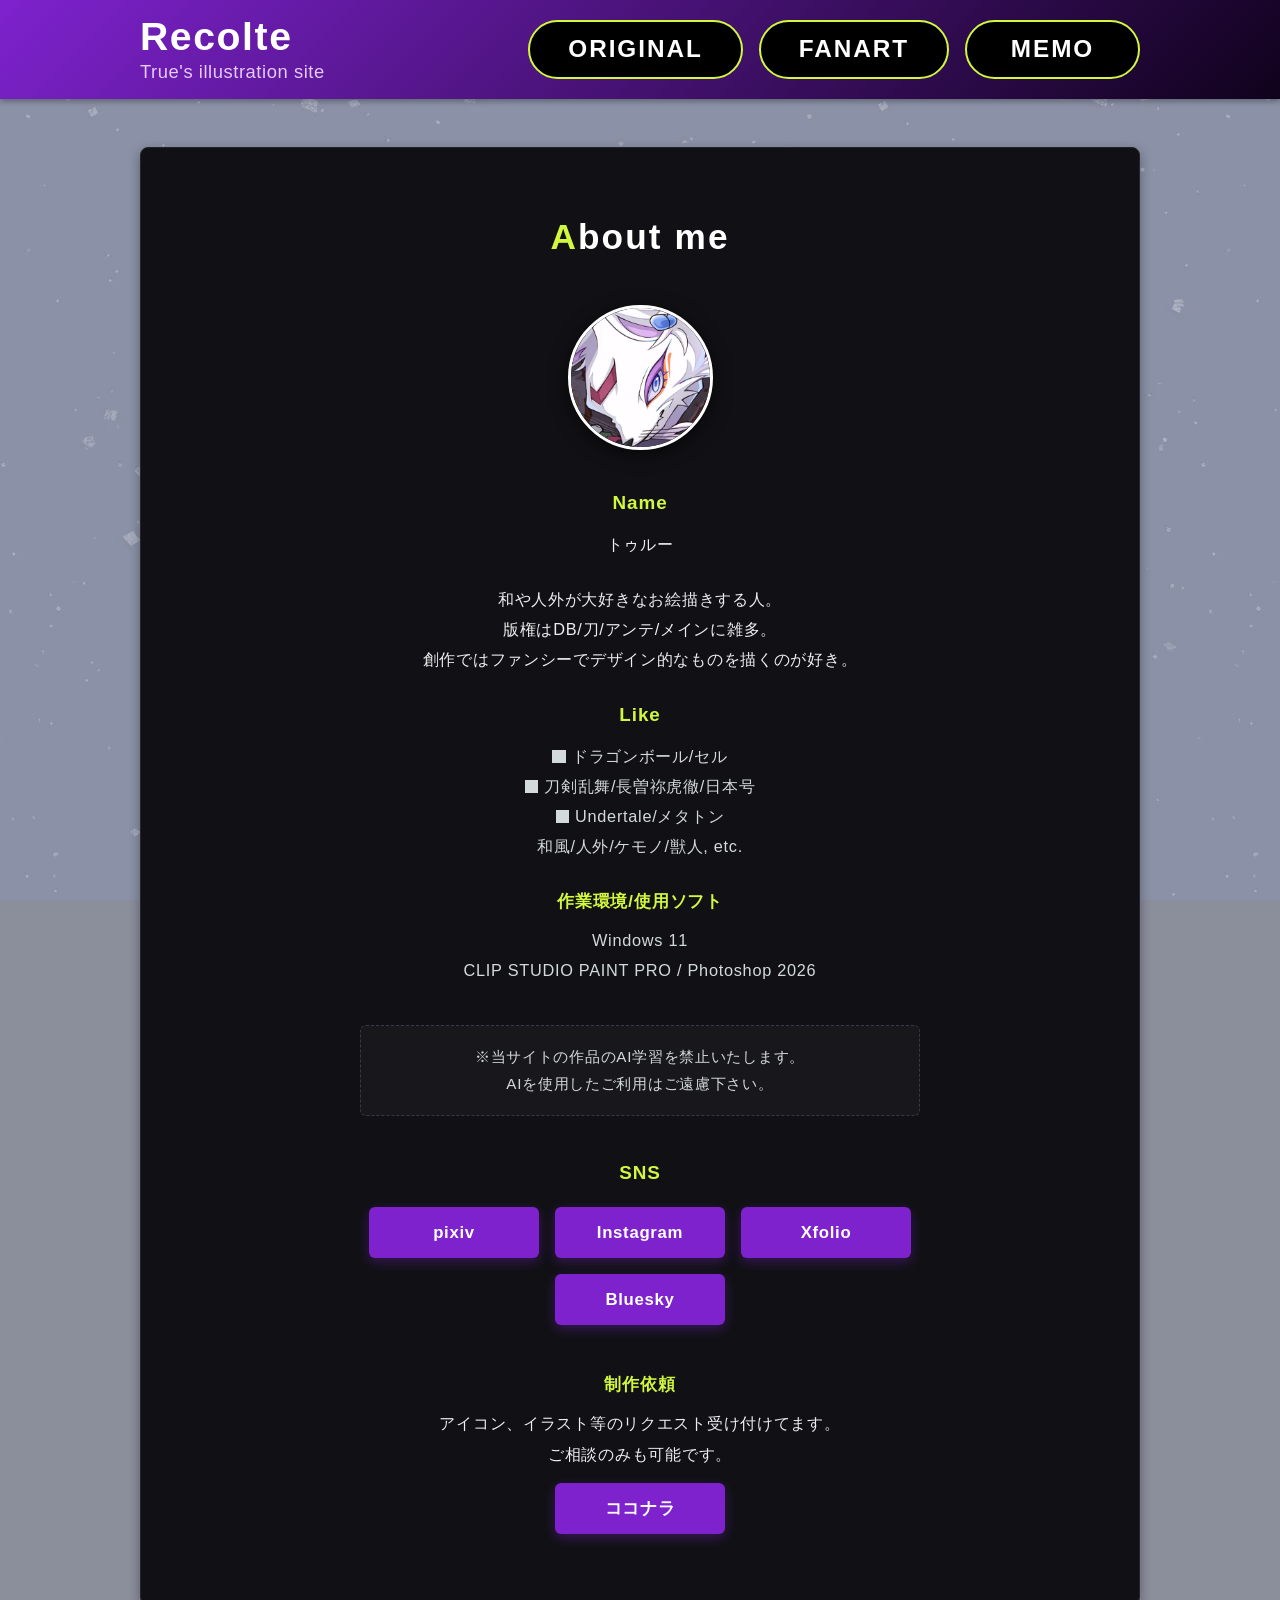
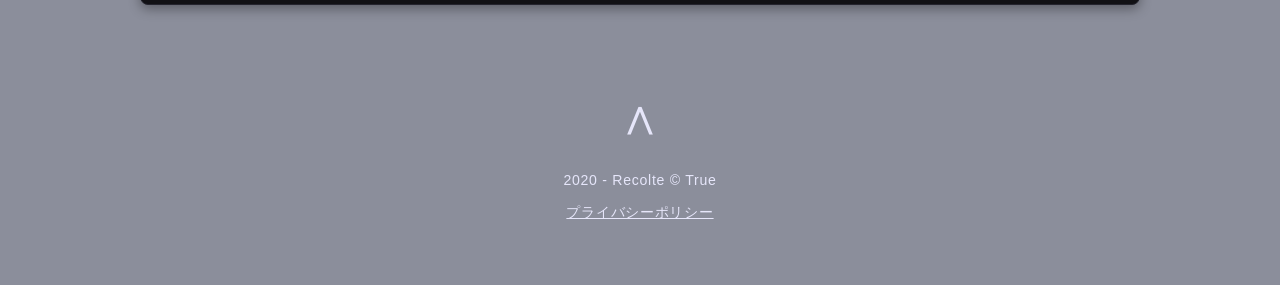
==== about.html @ a6cd08b2 "ebP画像に差し替えなど" ====
<!DOCTYPE html>
<html lang="ja">
<head>
  <meta charset="UTF-8">
  <meta name="viewport" content="width=device-width, initial-scale=1.0">
  <title>About me - Recolte</title>

  <!-- 検索避け・クローラー完全遮断タグ -->
  <meta name="robots" content="noindex, nofollow, noarchive">
  <meta name="googlebot" content="noindex, nofollow, noarchive">

  <!-- ファビコン設定：互換性維持のためPNGを保持 -->
  <link rel="icon" href="images/favicon.png" type="image/png">
  <link rel="apple-touch-icon" href="images/apple-touch-icon.png">

  <style>
    /* --- 基本設定（index.htmlと完全同一） --- */
    :root {
      --board-width: 1040px;     /* 黒いボードの横幅を1040pxに統一 */
      --bg-board: #111115;       /* メインの黒いボード背景 */
      --border-color: #24242e;   /* 境界線の色 */
      --accent-green: #d2f83d;   /* 見出し・ボタンのアクセント黄緑 */
      --accent-cyan: #38bdf8;    /* 拍手ボタンの水色 */
      --text-main: #eeeeee;
      --text-sub: #d4d9dc;       /* 灰色の文字色 */
      --badge-bg: #565568;
      
      --btn-gray: #565568;
      --btn-purple: #7e22ce;
      --btn-purple-hover: #9333ea;
      --neon-pink: #ff2bd6;
    }

    * {
      box-sizing: border-box;
      margin: 0;
      padding: 0;
    }

    html {
      scroll-behavior: smooth;
    }

    body {
      background-color: #8b8e9b;
      background-image: url('images/bg.webp'); /* ★WebP背景画像★ */
      background-repeat: repeat;
      background-position: center top;
      background-attachment: fixed;
      color: var(--text-main);
      font-family: "Helvetica Neue", Arial, "Hiragino Kaku Gothic ProN", "BIZ UDPGothic", sans-serif;
      font-size: 18px;
      line-height: 1.85;
      letter-spacing: 0.04em;
    }

    a {
      color: inherit;
      text-decoration: none;
      transition: opacity 0.2s;
    }

    /* --- ヘッダー（index.htmlと完全同一） --- */
    header {
      background: linear-gradient(135deg, #7e22ce 0%, #10021c 100%);
      padding: 0;
      position: sticky;
      top: 0;
      z-index: 100;
      box-shadow: 0 2px 6px rgba(0, 0, 0, 0.35);
    }

    .header-inner {
      max-width: var(--board-width);
      margin: 0 auto;
      padding: 16px 20px;
      display: flex;
      justify-content: space-between;
      align-items: center;
    }

    /* タイトルエリア */
    .title-group {
      display: flex;
      flex-direction: column;
      justify-content: center;
    }

    .site-title {
      font-size: 2.45rem;
      font-weight: 700;
      letter-spacing: 0.04em;
      line-height: 1.08;
    }

    .site-title a {
      color: #fff;
    }

    .site-subtitle {
      font-size: 1.15rem;
      color: #e5cbff;
      margin-top: 2px;
      line-height: 1.25;
      letter-spacing: 0.03em;
    }

    /* PCナビゲーション */
    .pc-nav {
      display: flex;
      gap: 16px;
    }

    .nav-btn {
      background: #000;
      color: #fff;
      font-size: 1.52rem;
      font-weight: 700;
      letter-spacing: 0.08em;
      padding: 5px 38px;
      min-width: 175px;
      text-align: center;
      border-radius: 9999px;
      border: 2.5px solid var(--accent-green);
      transition: all 0.25s ease;
      display: inline-block;
    }

    .nav-btn:hover {
      background: var(--accent-green);
      border-color: var(--accent-green);
      color: #fff !important;
      opacity: 1;
    }

    /* スマホ用メニューボタン */
    .menu-trigger {
      display: none;
      flex-direction: column;
      gap: 6px;
      background: none;
      border: none;
      cursor: pointer;
      padding: 4px;
    }

    .menu-trigger span {
      display: block;
      width: 28px;
      height: 2.5px;
      background-color: #ff4a5a;
    }

    /* スマホ用展開メニュー */
    .mobile-menu {
      display: none;
      background: #15151e;
      border-top: 1px solid rgba(255, 255, 255, 0.08);
      border-bottom: 1px solid var(--border-color);
      padding: 14px 24px;
      flex-direction: column;
      gap: 4px;
      max-height: calc(100vh - 80px);
      overflow-y: auto;
    }

    .mobile-menu.active {
      display: flex;
    }

    .mobile-menu a {
      font-size: 1.05rem;
      font-weight: 700;
      padding: 12px 0;
      border-bottom: 1px dashed #2a2a38;
      color: #ffffff;
      transition: color 0.2s;
    }

    .mobile-menu a:last-child {
      border-bottom: none;
    }

    .mobile-menu a:hover {
      color: var(--accent-green);
    }

    /* --- メインコンテナ（横幅1040px） --- */
    .main-wrapper {
      max-width: var(--board-width);
      margin: 48px auto 80px;
      padding: 0 20px;
      display: flex;
      flex-direction: column;
      gap: 52px;
    }

    .site-board {
      background: var(--bg-board);
      border: 1px solid var(--border-color);
      border-radius: 8px;
      box-shadow: 0 4px 12px rgba(0, 0, 0, 0.35);
      overflow: hidden;
      padding: 56px 44px 70px;
      text-align: center;
    }

    /* ページ大見出し */
    .about-main-title {
      font-size: 2.2rem;
      font-weight: 700;
      color: #ffffff;
      margin-bottom: 36px;
      letter-spacing: 0.06em;
    }

    .about-main-title .accent {
      color: var(--accent-green);
    }

    /* 円形プロフィールアイコン */
    .profile-avatar-wrap {
      width: 145px;
      height: 145px;
      margin: 0 auto 36px;
      border-radius: 50%;
      border: 3.5px solid #ffffff;
      box-shadow: 0 4px 18px rgba(0, 0, 0, 0.65);
      overflow: hidden;
      background: #181822;
    }

    .profile-avatar-wrap img {
      width: 100%;
      height: 100%;
      object-fit: cover;
      display: block;
    }

    /* セクションブロック */
    .about-sec {
      margin-bottom: 40px;
    }

    /* プロフィール項目間の下余白を等しくコンパクト（24px）にするクラス */
    .about-sec.about-sec-compact {
      margin-bottom: 24px;
    }

    .about-sec:last-child {
      margin-bottom: 0;
    }

    /* 各項目の黄緑見出しラベル */
    .about-label {
      font-size: 1.18rem;
      font-weight: 700;
      color: var(--accent-green);
      margin-bottom: 8px;
      letter-spacing: 0.05em;
    }

    /* 文字数の多い見出しを少し小さくするスタイル */
    .about-label-sm {
      font-size: 1.05rem;
    }

    /* 各項目の本文 */
    .about-desc {
      font-size: 1.02rem;
      color: var(--text-main);
      line-height: 1.85;
    }

    .about-desc-sub {
      color: var(--text-sub);
    }

    /* 文字の高さに揃えたスクエア bullet */
    .square-bullet {
      display: inline-block;
      width: 0.82em;
      height: 0.82em;
      background-color: var(--text-sub);
      margin-right: 6px;
      vertical-align: -0.06em;
    }

    /* AI学習禁止の注記ブロック */
    .ai-warning-box {
      margin: 40px auto;
      padding: 18px 24px;
      background: rgba(255, 255, 255, 0.03);
      border: 1px dashed #38384a;
      border-radius: 6px;
      max-width: 560px;
      font-size: 0.95rem;
      color: var(--text-sub);
      line-height: 1.75;
    }

    /* PCブラウザ版：SNSボタングリッド */
    .sns-btn-container {
      display: flex;
      flex-wrap: wrap;
      justify-content: center;
      gap: 16px;
      max-width: 580px;
      margin: 16px auto 0;
    }

    .btn-purple-link {
      display: inline-block;
      width: 170px;
      padding: 10px 0;
      background: var(--btn-purple);
      color: #ffffff;
      font-size: 1.05rem;
      font-weight: 700;
      text-align: center;
      border-radius: 6px;
      box-shadow: 0 4px 12px rgba(126, 34, 206, 0.35);
      transition: all 0.2s ease;
      letter-spacing: 0.04em;
    }

    .btn-purple-link:hover {
      background: var(--btn-purple-hover);
      transform: translateY(-2px);
      box-shadow: 0 6px 16px rgba(147, 51, 234, 0.5);
      color: #ffffff;
    }

    /* ココナラボタン単体 */
    .single-btn-wrap {
      display: flex;
      justify-content: center;
      margin-top: 14px;
    }

    /* フッター（index.htmlと同一構造） */
    footer {
      text-align: center;
      padding: 10px 0 60px;
      font-size: 0.88rem;
      color: #e6e6fa;
    }

    footer a {
      color: #e6e6fa;
    }

    .back-to-top {
      display: inline-block;
      font-size: 3rem;
      line-height: 1;
      color: #e6e6fa;
      margin-bottom: 24px;
      cursor: pointer;
      transition: opacity 0.2s, transform 0.2s;
    }

    .back-to-top:hover {
      opacity: 0.75;
      transform: translateY(-4px);
    }

    .footer-privacy {
      margin-top: 6px;
    }

    .footer-privacy a {
      color: #e6e6fa;
      text-decoration: underline;
    }

    /* スマホ表示 */
    @media (max-width: 600px) {
      body {
        font-size: 16px;
      }
      .header-inner {
        padding: 14px 16px;
      }
      .site-title {
        font-size: 1.85rem;
        line-height: 1.05;
      }
      .site-subtitle {
        font-size: 0.92rem;
        margin-top: 1px;
      }
      .pc-nav {
        display: none;
      }
      .menu-trigger {
        display: flex;
      }
      .main-wrapper {
        margin: 16px auto 40px;
        padding: 0 10px;
      }
      .site-board {
        padding: 34px 18px 46px;
      }
      
      .about-main-title { font-size: 1.75rem; margin-bottom: 28px; }
      .profile-avatar-wrap { width: 120px; height: 120px; margin-bottom: 28px; }
      
      .about-label { font-size: 1.05rem; }
      .about-label-sm { font-size: 0.95rem; }
      .about-desc { font-size: 0.92rem; line-height: 1.7; }
      
      .about-sec.about-sec-compact {
        margin-bottom: 20px;
      }

      .ai-warning-box {
        font-size: 0.85rem;
        padding: 14px 14px;
        margin: 28px auto;
      }
      
      .sns-btn-container {
        flex-direction: column;
        align-items: center;
        gap: 12px;
      }
      .btn-purple-link {
        width: 100%;
        max-width: 230px;
        font-size: 0.98rem;
        padding: 9px 0;
      }

      .back-to-top { font-size: 2.5rem; margin-bottom: 20px; }
    }
  </style>
</head>
<body>

  <!-- ヘッダー（index.htmlと同一デザイン＆アンカーリンク接続） -->
  <header>
    <div class="header-inner">
      <div class="title-group">
        <div class="site-title"><a href="index.html">Recolte</a></div>
        <div class="site-subtitle">True's illustration site</div>
      </div>
      
      <!-- PCナビ：indexページの各アンカーリンクへジャンプ -->
      <nav class="pc-nav">
        <a href="index.html#original" class="nav-btn">ORIGINAL</a>
        <a href="index.html#fanart" class="nav-btn">FANART</a>
        <a href="https://true358.tumblr.com" target="_blank" rel="noopener noreferrer" class="nav-btn">MEMO</a>
      </nav>

      <!-- スマホ用メニューボタン -->
      <button class="menu-trigger" id="menuToggle" aria-label="Menu">
        <span></span>
        <span></span>
        <span></span>
      </button>
    </div>

    <!-- スマホ用展開メニュー：indexページの各アンカーリンクへジャンプ -->
    <nav class="mobile-menu" id="mobileMenu">
      <a href="index.html#about">ABOUT</a>
      <a href="index.html#original">ORIGINAL</a>
      <a href="index.html#fanart">FANART</a>
      <a href="https://true358.tumblr.com" target="_blank" rel="noopener noreferrer">MEMO ↗</a>
      <a href="index.html#link">LINK</a>
    </nav>
  </header>

  <!-- メインコンテンツ（幅1040px） -->
  <div class="main-wrapper">
    <article class="site-board">

      <!-- 大見出し -->
      <h1 class="about-main-title"><span class="accent">A</span>bout me</h1>

      <!-- 円形アイコン（★ profile.webp ★） -->
      <div class="profile-avatar-wrap">
        <img src="images/profile.webp" alt="トゥルー アイコン" onerror="this.src='https://placehold.co/300x300/181822/ffffff?text=Profile'">
      </div>

      <!-- 1. Name -->
      <section class="about-sec about-sec-compact">
        <div class="about-label">Name</div>
        <div class="about-desc">トゥルー</div>
      </section>

      <!-- 2. 自己紹介文 -->
      <section class="about-sec about-sec-compact">
        <p class="about-desc">
          和や人外が大好きなお絵描きする人。<br>
          版権はDB/刀/アンテ/メインに雑多。<br>
          創作ではファンシーでデザイン的なものを描くのが好き。
        </p>
      </section>

      <!-- 3. Like -->
      <section class="about-sec about-sec-compact">
        <div class="about-label">Like</div>
        <div class="about-desc about-desc-sub">
          <span class="square-bullet"></span>ドラゴンボール/セル<br>
          <span class="square-bullet"></span>刀剣乱舞/長曽祢虎徹/日本号<br>
          <span class="square-bullet"></span>Undertale/メタトン<br>
          和風/人外/ケモノ/獣人, etc.
        </div>
      </section>

      <!-- 4. 作業環境/使用ソフト -->
      <section class="about-sec">
        <div class="about-label about-label-sm">作業環境/使用ソフト</div>
        <div class="about-desc about-desc-sub">
          Windows 11<br>
          CLIP STUDIO PAINT PRO / Photoshop 2026
        </div>
      </section>

      <!-- 5. AI学習禁止文 -->
      <div class="ai-warning-box">
        ※当サイトの作品のAI学習を禁止いたします。<br>
        AIを使用したご利用はご遠慮下さい。
      </div>

      <!-- 6. SNSリンク群 -->
      <section class="about-sec">
        <div class="about-label">SNS</div>
        <div class="sns-btn-container">
          <a href="https://www.pixiv.net/users/5920609" target="_blank" rel="noopener noreferrer" class="btn-purple-link">pixiv</a>
          <a href="https://www.instagram.com/true_358/?hl=ja" target="_blank" rel="noopener noreferrer" class="btn-purple-link">Instagram</a>
          <a href="https://xfolio.jp/portfolio/true358" target="_blank" rel="noopener noreferrer" class="btn-purple-link">Xfolio</a>
          <a href="https://bsky.app/profile/true358.bsky.social" target="_blank" rel="noopener noreferrer" class="btn-purple-link">Bluesky</a>
        </div>
      </section>

      <!-- 7. 制作依頼 -->
      <section class="about-sec" style="margin-top: 44px;">
        <div class="about-label about-label-sm">制作依頼</div>
        <p class="about-desc" style="margin-bottom: 14px;">
          アイコン、イラスト等のリクエスト受け付けてます。<br>
          ご相談のみも可能です。
        </p>
        <div class="single-btn-wrap">
          <a href="https://coconala.com/users/5474756" target="_blank" rel="noopener noreferrer" class="btn-purple-link">ココナラ</a>
        </div>
      </section>

    </article>
  </div>

  <!-- フッター -->
  <footer>
    <div class="back-to-top" onclick="window.scrollTo({top: 0, behavior: 'smooth'});">∧</div>
    <div>2020 - Recolte  &copy; True</div>
    <div class="footer-privacy">
      <a href="privacy.html">プライバシーポリシー</a>
    </div>
  </footer>

  <!-- スクリプト -->
  <script>
    const toggleBtn = document.getElementById('menuToggle');
    const mobileMenu = document.getElementById('mobileMenu');
    
    toggleBtn.addEventListener('click', () => {
      mobileMenu.classList.toggle('active');
    });

    mobileMenu.querySelectorAll('a').forEach(link => {
      link.addEventListener('click', () => {
        mobileMenu.classList.remove('active');
      });
    });
  </script>
</body>
</html>
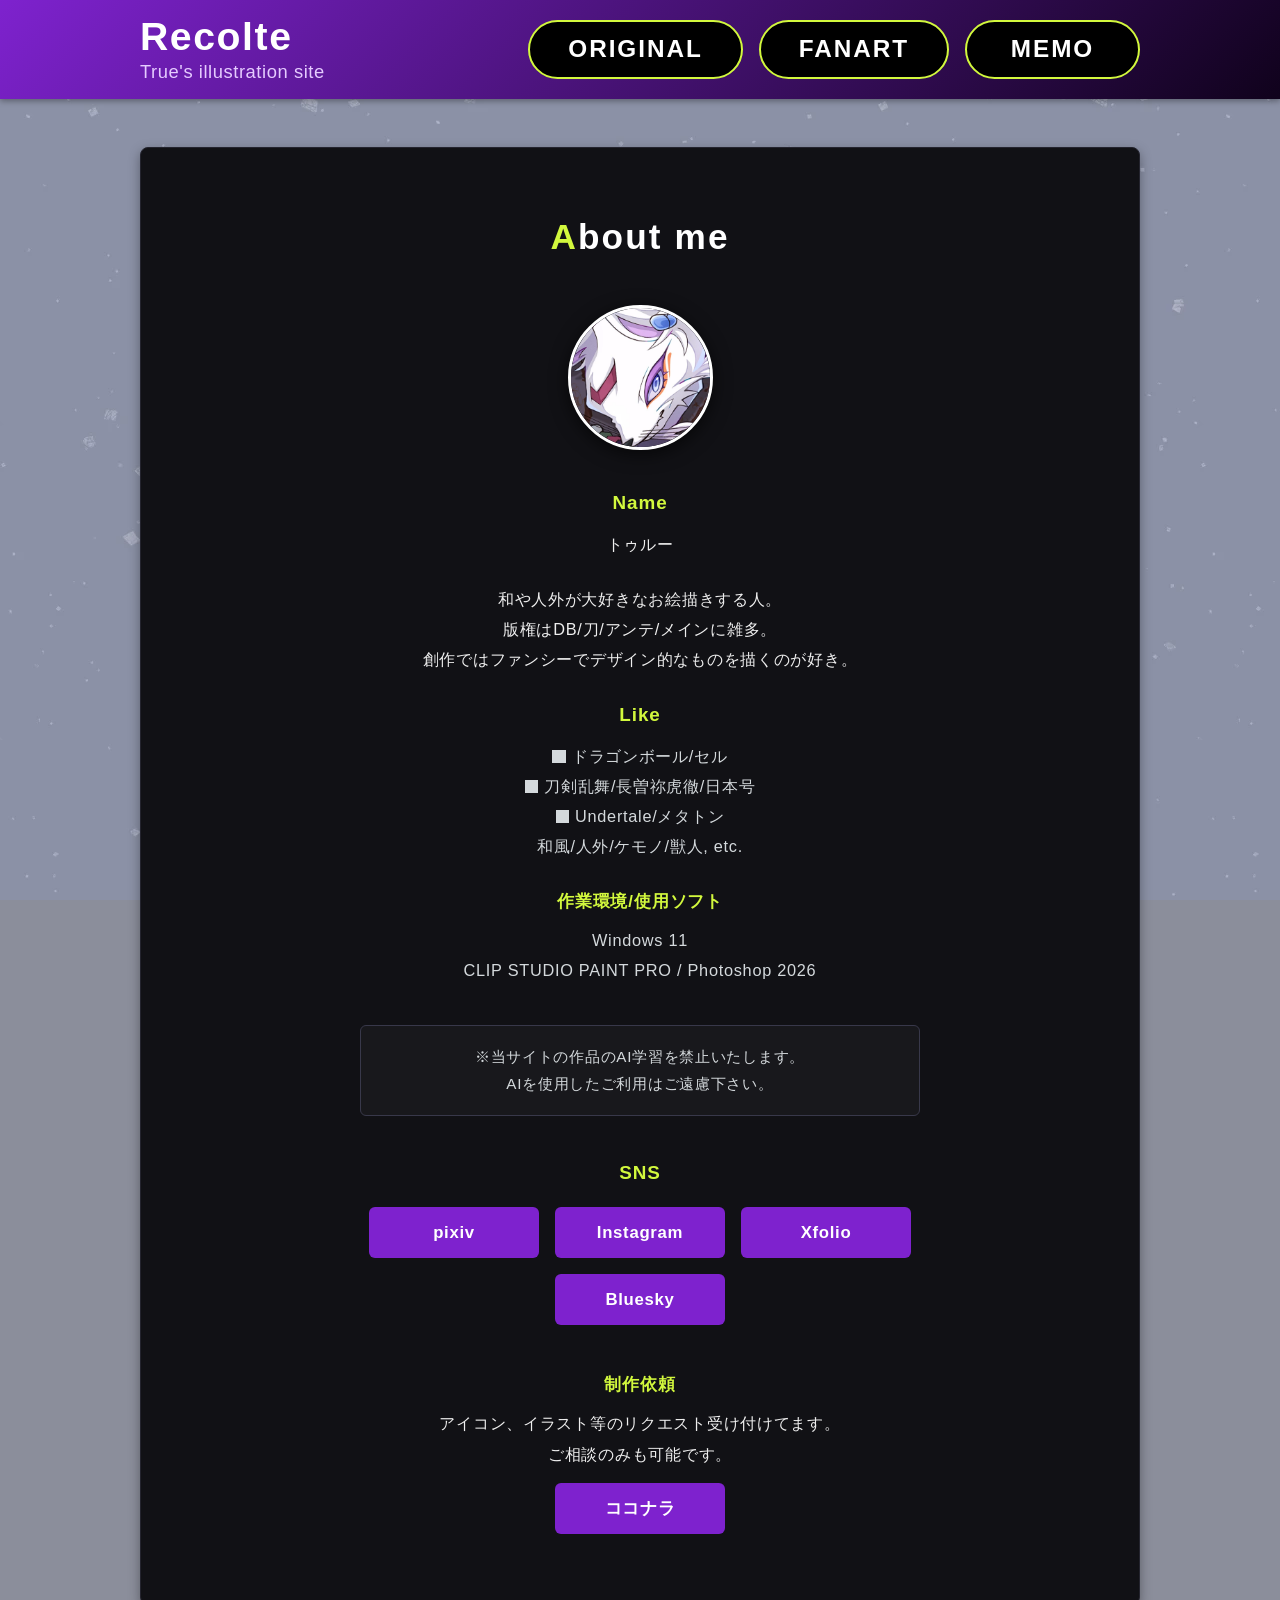
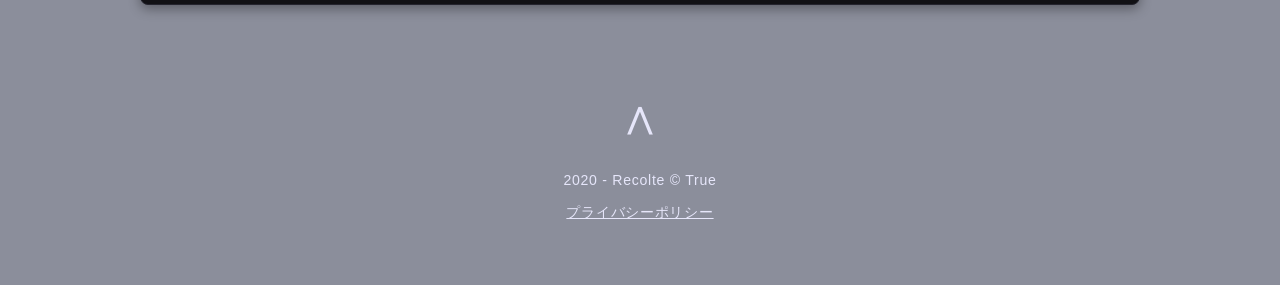
==== commit ab35c3be: "細かな修正" ====
--- a/about.html
+++ b/about.html
@@ -43,7 +43,7 @@
 
     body {
       background-color: #8b8e9b;
-      background-image: url('images/bg.webp'); /* ★WebP背景画像★ */
+      background-image: url('images/bg.webp'); /* WebP背景画像 */
       background-repeat: repeat;
       background-position: center top;
       background-attachment: fixed;
@@ -286,12 +286,12 @@
       vertical-align: -0.06em;
     }
 
-    /* AI学習禁止の注記ブロック */
+    /* AI学習禁止の注記ブロック（実線枠） */
     .ai-warning-box {
       margin: 40px auto;
       padding: 18px 24px;
       background: rgba(255, 255, 255, 0.03);
-      border: 1px dashed #38384a;
+      border: 1px solid #38384a;
       border-radius: 6px;
       max-width: 560px;
       font-size: 0.95rem;
@@ -309,6 +309,7 @@
       margin: 16px auto 0;
     }
 
+    /* ★ 紫ボタン：ドロップシャドウ（box-shadow）を完全削除 ★ */
     .btn-purple-link {
       display: inline-block;
       width: 170px;
@@ -319,15 +320,14 @@
       font-weight: 700;
       text-align: center;
       border-radius: 6px;
-      box-shadow: 0 4px 12px rgba(126, 34, 206, 0.35);
       transition: all 0.2s ease;
       letter-spacing: 0.04em;
     }
 
+    /* ★ ホバー時：シャドウなしで色変化と浮遊のみ ★ */
     .btn-purple-link:hover {
       background: var(--btn-purple-hover);
       transform: translateY(-2px);
-      box-shadow: 0 6px 16px rgba(147, 51, 234, 0.5);
       color: #ffffff;
     }
 
@@ -479,7 +479,7 @@
       <!-- 大見出し -->
       <h1 class="about-main-title"><span class="accent">A</span>bout me</h1>
 
-      <!-- 円形アイコン（★ profile.webp ★） -->
+      <!-- 円形アイコン -->
       <div class="profile-avatar-wrap">
         <img src="images/profile.webp" alt="トゥルー アイコン" onerror="this.src='https://placehold.co/300x300/181822/ffffff?text=Profile'">
       </div>
@@ -519,7 +519,7 @@
         </div>
       </section>
 
-      <!-- 5. AI学習禁止文 -->
+      <!-- 5. AI学習禁止文（実線枠） -->
       <div class="ai-warning-box">
         ※当サイトの作品のAI学習を禁止いたします。<br>
         AIを使用したご利用はご遠慮下さい。
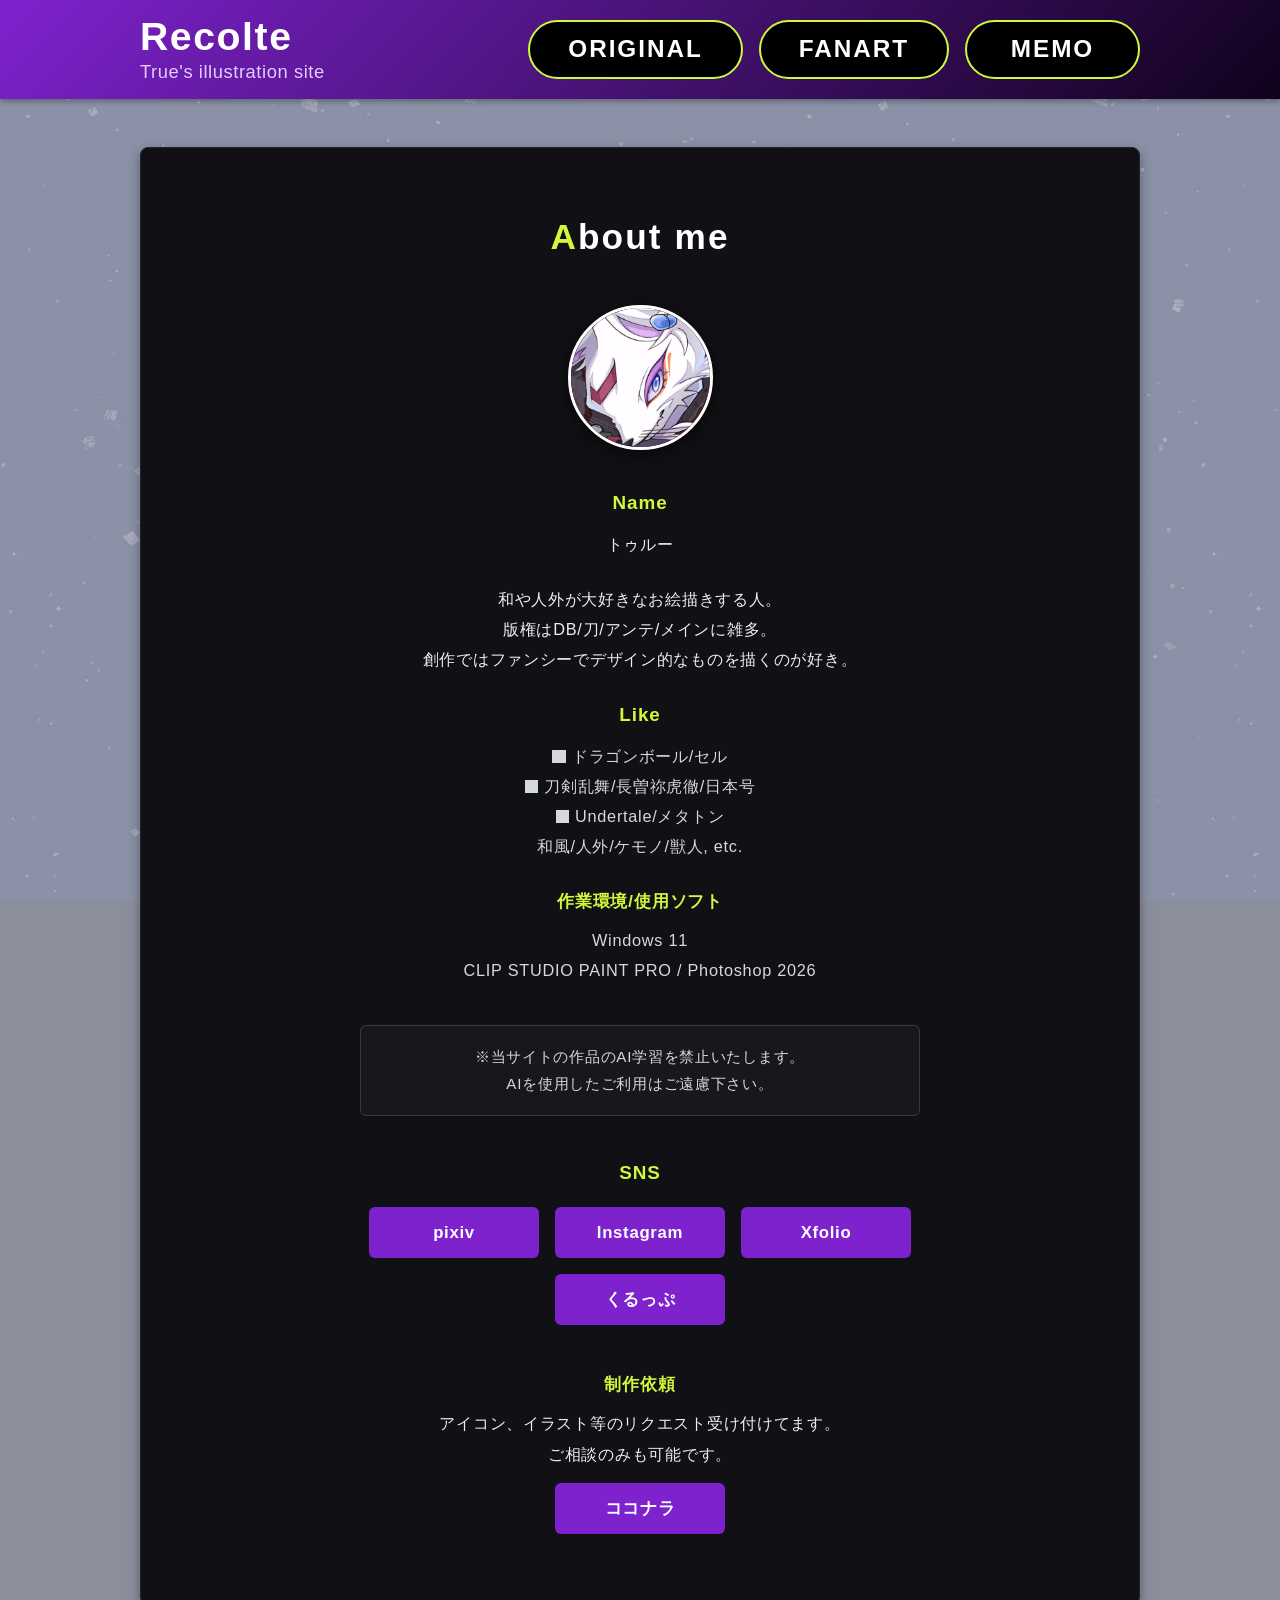
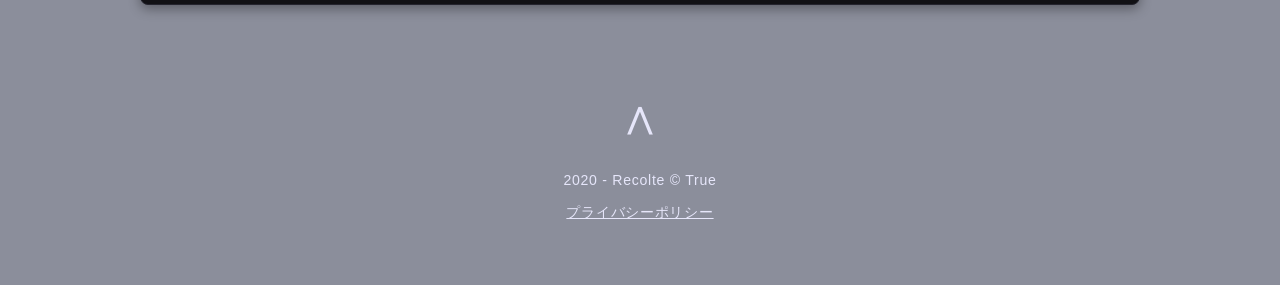
==== commit 8e2bb24b: "リンク先の変更" ====
--- a/about.html
+++ b/about.html
@@ -12,6 +12,9 @@
   <!-- ファビコン設定：互換性維持のためPNGを保持 -->
   <link rel="icon" href="images/favicon.png" type="image/png">
   <link rel="apple-touch-icon" href="images/apple-touch-icon.png">
+
+  <!-- タップエフェクト用外部CSS -->
+  <link rel="stylesheet" href="css/effect.css">
 
   <style>
     /* --- 基本設定（index.htmlと完全同一） --- */
@@ -309,7 +312,7 @@
       margin: 16px auto 0;
     }
 
-    /* ★ 紫ボタン：ドロップシャドウ（box-shadow）を完全削除 ★ */
+    /* 紫ボタン：ドロップシャドウなし */
     .btn-purple-link {
       display: inline-block;
       width: 170px;
@@ -324,7 +327,6 @@
       letter-spacing: 0.04em;
     }
 
-    /* ★ ホバー時：シャドウなしで色変化と浮遊のみ ★ */
     .btn-purple-link:hover {
       background: var(--btn-purple-hover);
       transform: translateY(-2px);
@@ -439,7 +441,7 @@
 </head>
 <body>
 
-  <!-- ヘッダー（index.htmlと同一デザイン＆アンカーリンク接続） -->
+  <!-- ヘッダー -->
   <header>
     <div class="header-inner">
       <div class="title-group">
@@ -447,11 +449,11 @@
         <div class="site-subtitle">True's illustration site</div>
       </div>
       
-      <!-- PCナビ：indexページの各アンカーリンクへジャンプ -->
+      <!-- PCナビ：MEMOをmemo.htmlへ接続 -->
       <nav class="pc-nav">
         <a href="index.html#original" class="nav-btn">ORIGINAL</a>
         <a href="index.html#fanart" class="nav-btn">FANART</a>
-        <a href="https://true358.tumblr.com" target="_blank" rel="noopener noreferrer" class="nav-btn">MEMO</a>
+        <a href="memo.html" class="nav-btn">MEMO</a>
       </nav>
 
       <!-- スマホ用メニューボタン -->
@@ -462,12 +464,12 @@
       </button>
     </div>
 
-    <!-- スマホ用展開メニュー：indexページの各アンカーリンクへジャンプ -->
+    <!-- スマホ用展開メニュー：MEMOをmemo.htmlへ接続 -->
     <nav class="mobile-menu" id="mobileMenu">
       <a href="index.html#about">ABOUT</a>
       <a href="index.html#original">ORIGINAL</a>
       <a href="index.html#fanart">FANART</a>
-      <a href="https://true358.tumblr.com" target="_blank" rel="noopener noreferrer">MEMO ↗</a>
+      <a href="memo.html">MEMO</a>
       <a href="index.html#link">LINK</a>
     </nav>
   </header>
@@ -532,7 +534,7 @@
           <a href="https://www.pixiv.net/users/5920609" target="_blank" rel="noopener noreferrer" class="btn-purple-link">pixiv</a>
           <a href="https://www.instagram.com/true_358/?hl=ja" target="_blank" rel="noopener noreferrer" class="btn-purple-link">Instagram</a>
           <a href="https://xfolio.jp/portfolio/true358" target="_blank" rel="noopener noreferrer" class="btn-purple-link">Xfolio</a>
-          <a href="https://bsky.app/profile/true358.bsky.social" target="_blank" rel="noopener noreferrer" class="btn-purple-link">Bluesky</a>
+          <a href="https://crepu.net/user/true_358#1" target="_blank" rel="noopener noreferrer" class="btn-purple-link">くるっぷ</a>
         </div>
       </section>
 
@@ -575,5 +577,8 @@
       });
     });
   </script>
+
+  <!-- タップエフェクト用外部JS -->
+  <script src="js/effect.js"></script>
 </body>
 </html>
--- a/css/effect.css
+++ b/css/effect.css
@@ -0,0 +1,63 @@
+/* ==========================================
+   Recolte: タップエフェクトスタイル (effect.css)
+========================================== */
+.cyber-ring {
+  position: fixed;
+  pointer-events: none;
+  z-index: 9999;
+  width: 22px;
+  height: 22px;
+  border-radius: 50%;
+  border: 2.5px solid #d2f83d;
+  box-shadow: 0 0 12px #d2f83d, 0 0 25px #00e5ff, inset 0 0 10px #d2f83d;
+  transform: translate(-50%, -50%) scale(0.3);
+  animation: cyberRingExpand 0.48s cubic-bezier(0.1, 0.9, 0.2, 1) forwards;
+}
+
+.cyber-ring::after {
+  content: '';
+  position: absolute;
+  top: 50%;
+  left: 50%;
+  width: 100%;
+  height: 100%;
+  background: radial-gradient(circle, #ffffff 30%, #d2f83d 70%, transparent 100%);
+  border-radius: 50%;
+  transform: translate(-50%, -50%) scale(1.4);
+  animation: flashFade 0.22s ease-out forwards;
+}
+
+@keyframes cyberRingExpand {
+  0% {
+    transform: translate(-50%, -50%) scale(0.3);
+    opacity: 1;
+  }
+  100% {
+    transform: translate(-50%, -50%) scale(5.8);
+    opacity: 0;
+  }
+}
+
+@keyframes flashFade {
+  0% { transform: translate(-50%, -50%) scale(1.6); opacity: 1; }
+  100% { transform: translate(-50%, -50%) scale(0); opacity: 0; }
+}
+
+.subtle-particle {
+  position: fixed;
+  pointer-events: none;
+  z-index: 9999;
+  border-radius: 50%;
+  animation: particleFade 0.42s cubic-bezier(0.1, 0.8, 0.3, 1) forwards;
+}
+
+@keyframes particleFade {
+  0% {
+    transform: translate(0, 0) scale(1);
+    opacity: 1;
+  }
+  100% {
+    transform: translate(var(--tx), var(--ty)) scale(0.2);
+    opacity: 0;
+  }
+}
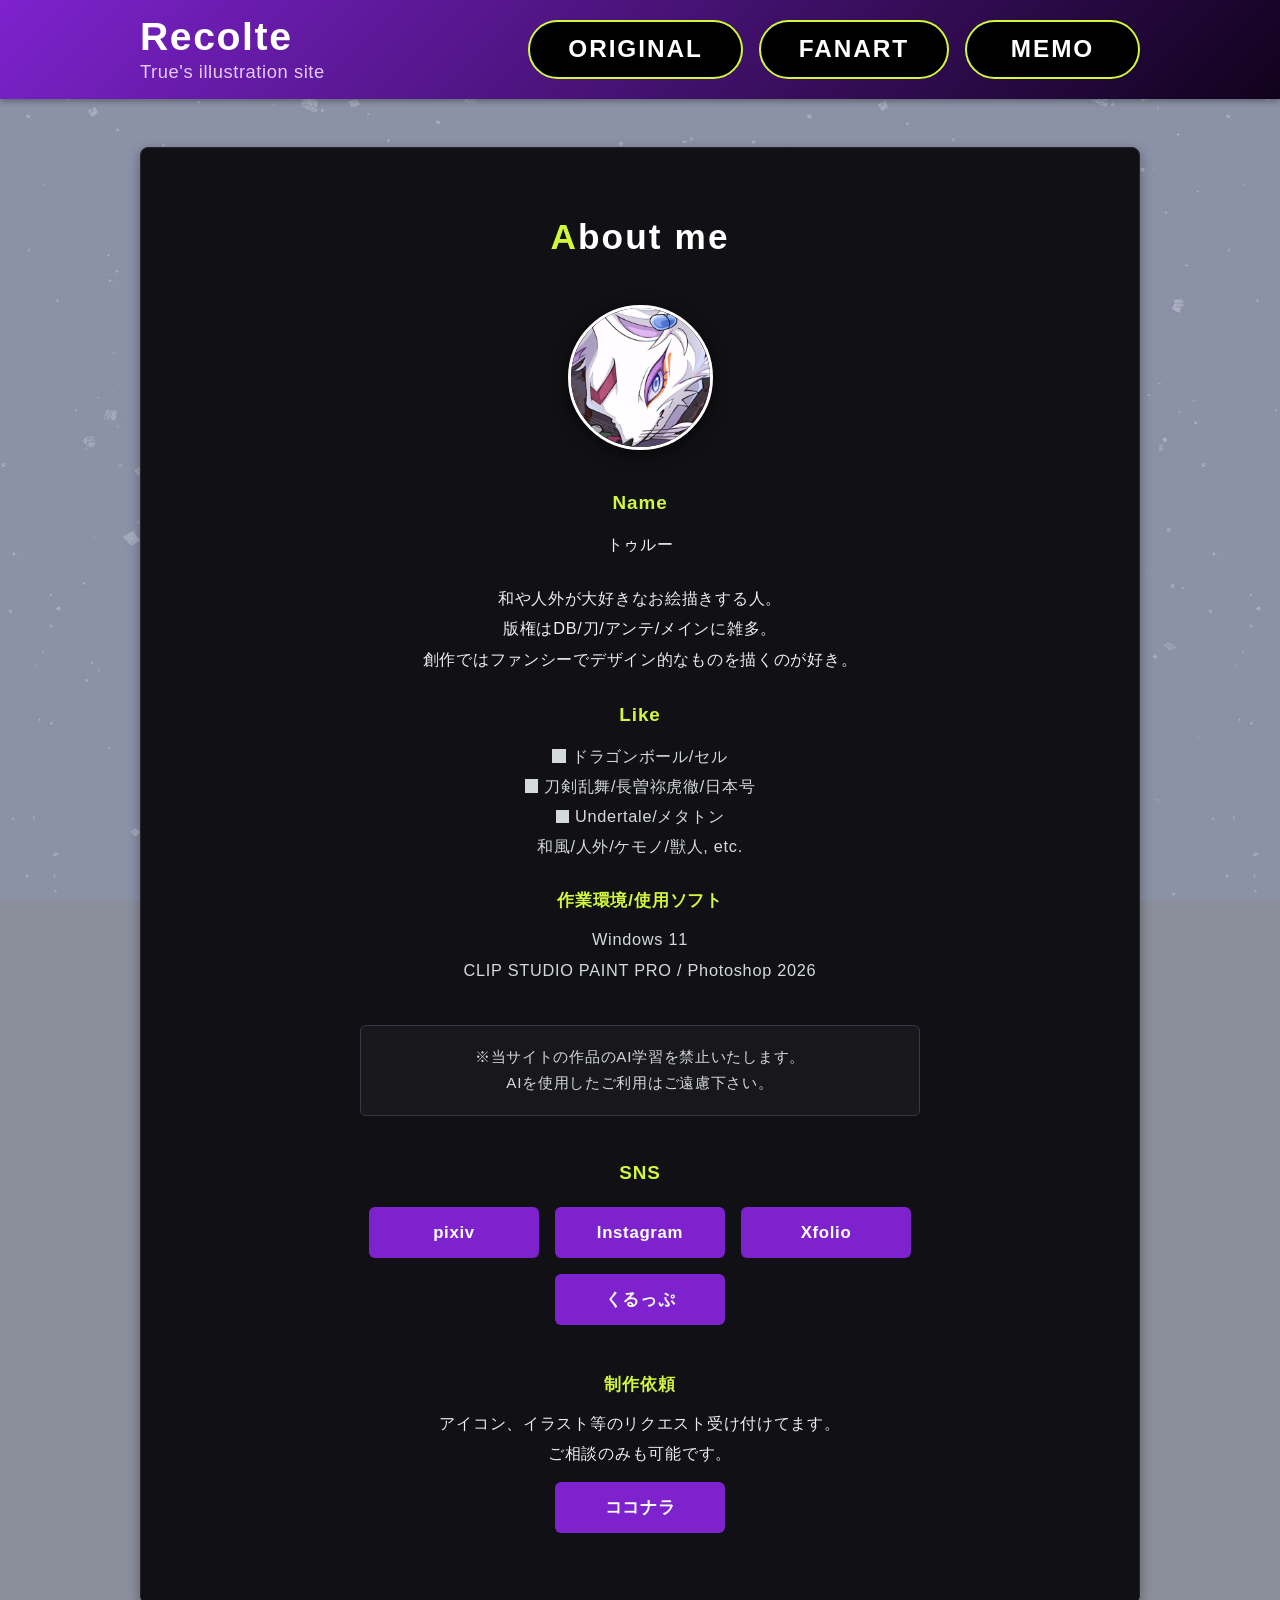
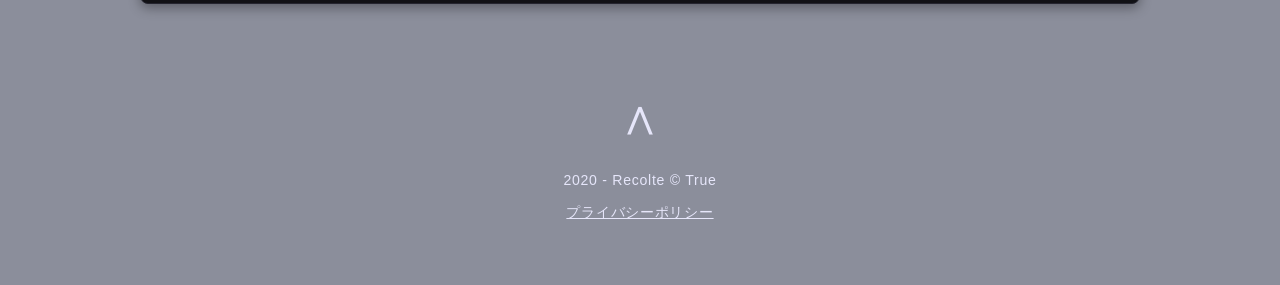
==== commit 1cf34557: "スマホ版ヘッダーの修正" ====
--- a/about.html
+++ b/about.html
@@ -65,12 +65,16 @@
 
     /* --- ヘッダー（index.htmlと完全同一） --- */
     header {
-      background: linear-gradient(135deg, #7e22ce 0%, #10021c 100%);
       padding: 0;
       position: sticky;
       top: 0;
       z-index: 100;
       box-shadow: 0 2px 6px rgba(0, 0, 0, 0.35);
+    }
+
+    .header-bar {
+      background: linear-gradient(135deg, #7e22ce 0%, #10021c 100%);
+      width: 100%;
     }
 
     .header-inner {
@@ -443,25 +447,27 @@
 
   <!-- ヘッダー -->
   <header>
-    <div class="header-inner">
-      <div class="title-group">
-        <div class="site-title"><a href="index.html">Recolte</a></div>
-        <div class="site-subtitle">True's illustration site</div>
+    <div class="header-bar">
+      <div class="header-inner">
+        <div class="title-group">
+          <div class="site-title"><a href="index.html">Recolte</a></div>
+          <div class="site-subtitle">True's illustration site</div>
+        </div>
+        
+        <!-- PCナビ：MEMOをmemo.htmlへ接続 -->
+        <nav class="pc-nav">
+          <a href="index.html#original" class="nav-btn">ORIGINAL</a>
+          <a href="index.html#fanart" class="nav-btn">FANART</a>
+          <a href="memo.html" class="nav-btn">MEMO</a>
+        </nav>
+
+        <!-- スマホ用メニューボタン -->
+        <button class="menu-trigger" id="menuToggle" aria-label="Menu">
+          <span></span>
+          <span></span>
+          <span></span>
+        </button>
       </div>
-      
-      <!-- PCナビ：MEMOをmemo.htmlへ接続 -->
-      <nav class="pc-nav">
-        <a href="index.html#original" class="nav-btn">ORIGINAL</a>
-        <a href="index.html#fanart" class="nav-btn">FANART</a>
-        <a href="memo.html" class="nav-btn">MEMO</a>
-      </nav>
-
-      <!-- スマホ用メニューボタン -->
-      <button class="menu-trigger" id="menuToggle" aria-label="Menu">
-        <span></span>
-        <span></span>
-        <span></span>
-      </button>
     </div>
 
     <!-- スマホ用展開メニュー：MEMOをmemo.htmlへ接続 -->
--- a/css/effect.css
+++ b/css/effect.css
@@ -60,4 +60,169 @@
     transform: translate(var(--tx), var(--ty)) scale(0.2);
     opacity: 0;
   }
+}
+
+/* ==========================================
+   カスタムマウスカーソル（蛍光黄緑）
+========================================== */
+html,
+body,
+.hero-banner img,
+.link-banner-img,
+.profile-avatar-wrap img {
+  cursor: url('../images/cursor_default.png') 0 0, auto !important;
+}
+
+/* 点線の横幅をボード内側にピタッと揃えるための基準設定 */
+.site-board {
+  container-type: inline-size;
+}
+
+/* 中央揃えテキストの当たり判定を「文字の幅ピッタリ」に縮める */
+.news-title,
+.section-title,
+.section-sub,
+.about-main-title,
+.about-text,
+.about-label,
+.about-desc,
+.policy-main-title,
+.policy-label,
+.policy-desc,
+.thanks-title,
+.wavebox-label,
+.wavebox-desc,
+.novel-intro-text,
+.extra-section-title,
+.memo-status,
+footer div {
+  width: fit-content;
+  margin-left: auto;
+  margin-right: auto;
+}
+
+/* 左揃えテキストの当たり判定を「文字の幅ピッタリ」に縮める */
+.sub-title,
+.memo-date,
+.filter-group-label {
+  width: fit-content !important;
+}
+
+/* ジャンル見出しは文字上だけ反応させ、点線と余白は通常矢印を維持 */
+.genre-title {
+  position: relative !important;
+  width: fit-content !important;
+  padding-bottom: 0 !important;
+  border-bottom: none !important;
+  margin-bottom: 26px !important;
+}
+
+.genre-title::after {
+  content: '';
+  position: absolute;
+  left: 0;
+  top: 100%;
+  width: 100cqw;
+  height: 9.5px;
+  border-bottom: 1.5px dashed var(--accent-green);
+  box-sizing: border-box;
+  cursor: url('../images/cursor_default.png') 0 0, auto !important;
+}
+
+/* 通常の文章・見出し（余白を巻き込まない要素に限定） */
+p,
+span,
+h1,
+h2,
+h3,
+h4,
+h5,
+h6,
+li,
+blockquote,
+td,
+th,
+dt,
+dd,
+label,
+.site-subtitle,
+.gallery-page-title,
+.genre-title,
+.sub-title,
+.news-title,
+.section-title,
+.section-sub,
+.about-text,
+.about-label,
+.about-desc,
+.ai-warning-box,
+.policy-label,
+.link-url,
+.thanks-title,
+.wavebox-label,
+.wavebox-desc,
+.novel-intro-text,
+.novel-category-tag,
+.novel-title,
+.novel-pw-note,
+.extra-section-title,
+.extra-title,
+.memo-date,
+.filter-group-label,
+.memo-status,
+footer div {
+  cursor: url('../images/cursor_text.png') 8 8, text !important;
+}
+
+/* あらゆるテキスト入力フォーム欄 */
+input:not([type="button"]):not([type="submit"]):not([type="reset"]):not([type="checkbox"]):not([type="radio"]):not([type="file"]),
+textarea,
+[contenteditable="true"] {
+  cursor: url('../images/cursor_text.png') 8 8, text !important;
+}
+
+/* リンク・ボタン・ギャラリー画像・MEMOの画像やタグなどクリックできる要素（最優先） */
+a,
+a *,
+button,
+button *,
+input[type="button"],
+input[type="submit"],
+.nav-btn,
+.btn-more,
+.about-link,
+.about-link *,
+.memo-link,
+.gallery-item,
+.gallery-item *,
+.wavebox-btn,
+.wavebox-btn *,
+.back-to-top,
+.menu-trigger,
+.lightbox-close,
+.lightbox-nav-btn,
+[role="button"],
+[data-tag],
+[class*="tag"]:not(.novel-category-tag),
+[class*="tag"]:not(.novel-category-tag) *,
+.memo-card img,
+.memo-body img,
+.memo-content img,
+article img:not(.hero-banner img):not(.link-banner-img):not(.profile-avatar-wrap img) {
+  cursor: url('../images/cursor_pointer.png') 6 0, pointer !important;
+}
+
+/* ==========================================
+   文字ドラッグ（選択範囲）のカラー変更（水色×白文字）
+========================================== */
+::selection {
+  background: #1c00b8;
+  color: #ffffff;
+  text-shadow: none;
+}
+
+::-moz-selection {
+  background: #1c00b8;
+  color: #ffffff;
+  text-shadow: none;
 }
